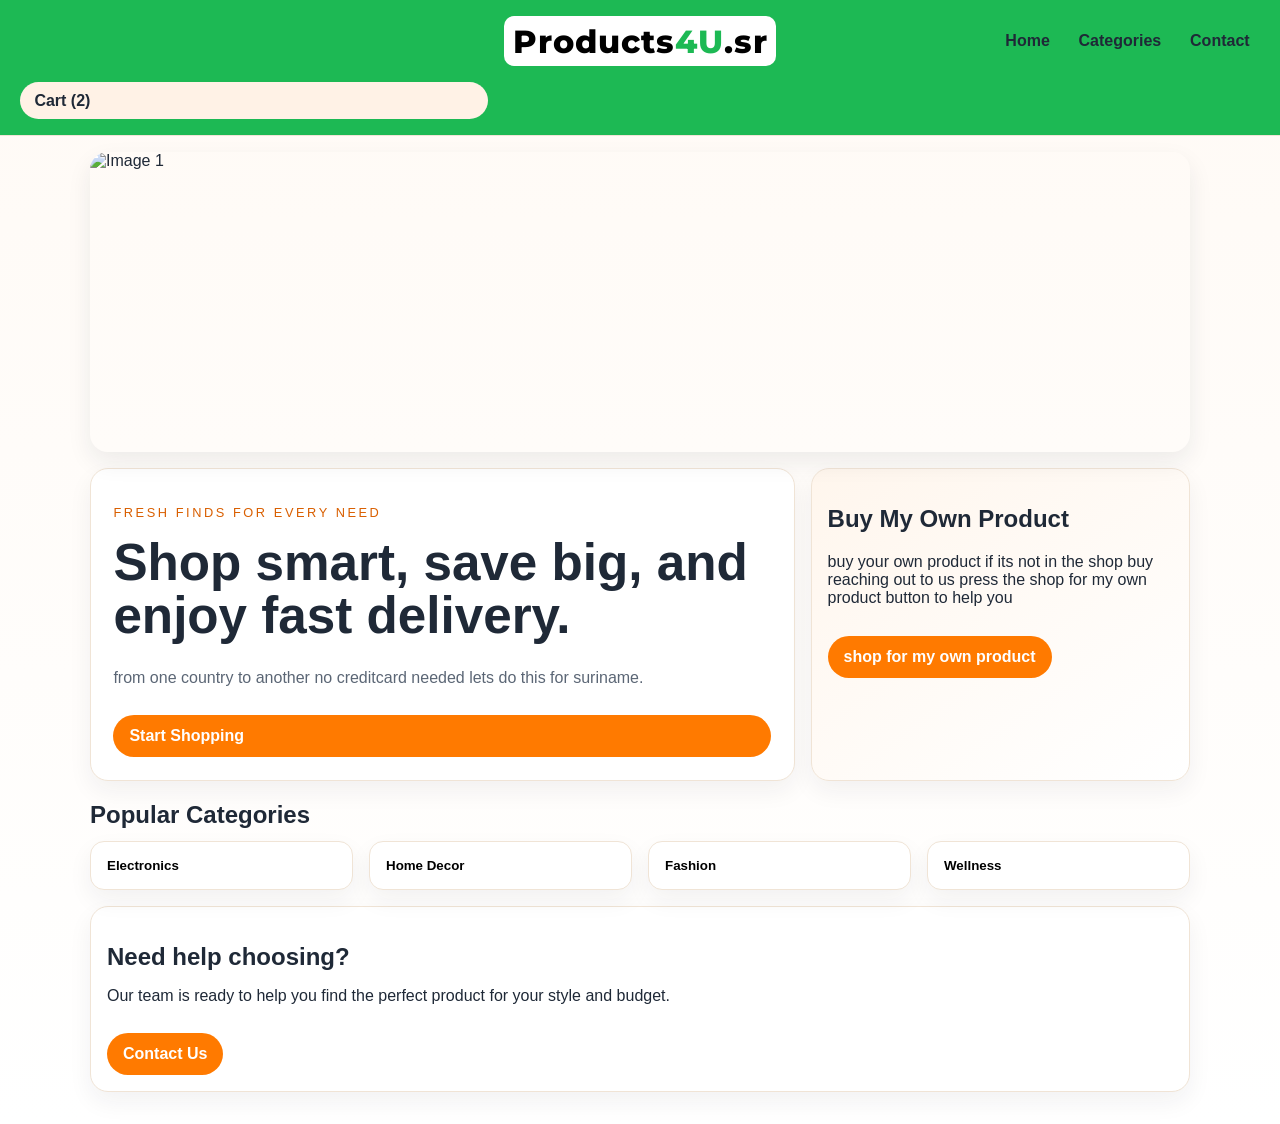
==== index.html @ 1dea8d4e "Add files via upload" ====
<!DOCTYPE html>
<html lang="en">
  <head>
    <meta charset="UTF-8" />
    <meta name="viewport" content="width=device-width, initial-scale=1.0" />
    <title>Products4U | Home</title>
    <link rel="preconnect" href="https://fonts.googleapis.com" />
    <link rel="preconnect" href="https://fonts.gstatic.com" crossorigin />
    <link href="https://fonts.googleapis.com/css2?family=Montserrat:wght@800&display=swap" rel="stylesheet" />
    <link rel="stylesheet" href="style.css" />
  </head>
  <body>
    <header class="topbar">
      <div class="topbar-left"></div>
      <div class="brand logo" aria-label="Products4U.sr">
        <span class="products">Products</span><span class="fouru">4U</span><span class="domain">.sr</span>
      </div>
      <nav class="nav-links">
        <a class="nav-link" href="#home">Home</a>
        <a class="nav-link" href="#categories">Categories</a>
        <a class="nav-link" href="#contact">Contact</a>
      </nav>
      <a class="cart-btn" href="#featured">Cart (2)</a>
    </header>

    <main>
      <header class="header-slider">
        <div class="slides">
          <div class="slide">
            <img src="https://picsum.photos/id/1015/1200/300" alt="Image 1" />
          </div>
          <div class="slide">
            <img src="https://picsum.photos/id/1016/1200/300" alt="Image 2" />
          </div>
          <div class="slide">
            <img src="https://picsum.photos/id/1018/1200/300" alt="Image 3" />
          </div>
          <div class="slide">
            <img src="https://picsum.photos/id/1020/1200/300" alt="Image 4" />
          </div>
        </div>
      </header>

      <section class="hero" id="home">
        <div class="hero-copy">
          <p class="eyebrow">Fresh finds for every need</p>
          <h1>Shop smart, save big, and enjoy fast delivery.</h1>
          <p class="lede">from one country to another no creditcard needed lets do this for suriname.</p>
          <a class="primary-btn" href="startshop.html">Start Shopping</a>
        </div>
        <aside class="hero-card promo-panel">
          <h2>Buy My Own Product</h2>
          <p>buy your own product if its not in the shop buy reaching out to us press the shop for my own product button to help you</p>
          <a class="primary-btn" href="startshop.html">shop for my own product</a>
        </aside>
      </section>

      <section class="section" id="categories">
        <h2>Popular Categories</h2>
        <div class="cards-grid">
          <button class="mini-card" type="button">Electronics</button>
          <button class="mini-card" type="button">Home Decor</button>
          <button class="mini-card" type="button">Fashion</button>
          <button class="mini-card" type="button">Wellness</button>
        </div>
      </section>

     

      <section class="section promo-box" id="contact">
        <h2>Need help choosing?</h2>
        <p>Our team is ready to help you find the perfect product for your style and budget.</p>
        <a class="primary-btn" href="mailto:support@products4u.example">Contact Us</a>
      </section>
    </main>
  </body>
</html>
---- style.css ----
:root {
  color-scheme: light;
  font-family: Arial, Helvetica, sans-serif;
  --bg: #fffaf5;
  --panel: #ffffff;
  --text: #1f2937;
  --muted: #5b6675;
  --accent: #ff7a00;
  --accent-dark: #d95f00;
  --border: #f0e4d6;
}

* { box-sizing: border-box; }
html { scroll-behavior: smooth; }
body {
  margin: 0;
  background: linear-gradient(180deg, #fffaf5 0%, #fff 100%);
  color: var(--text);
}

.topbar {
  display: grid;
  grid-template-columns: 1fr auto 1fr;
  align-items: center;
  gap: 1rem;
  padding: 1rem 1.25rem;
  background: #1db954;
  border-bottom: 1px solid var(--border);
  position: sticky;
  top: 0;
  z-index: 10;
}
.topbar-left { justify-self: start; }
.brand { justify-self: center; font-size: 1.25rem; font-weight: 800; color: var(--accent-dark); }
.logo {
  font-family: 'Montserrat', sans-serif;
  font-size: 2rem;
  font-weight: 800;
  letter-spacing: 1px;
  background: #fff;
  padding: 0.35rem 0.55rem;
  border-radius: 10px;
}
.products { color: #000000; }
.fouru { color: #1db954; }
.domain { color: #000000; }
.nav-links, .cart-btn, .primary-btn { text-decoration: none; }
.nav-links { display: flex; gap: 0.5rem; flex-wrap: wrap; justify-self: end; align-items: center; }
.nav-links a, .cart-btn { color: var(--text); font-weight: 600; }
.nav-link {
  text-decoration: none;
  padding: 0.45rem 0.65rem;
  border-radius: 999px;
}
.nav-link:hover { background: #fff7ef; }
.cart-btn { background: #fff2e6; padding: 0.6rem 0.9rem; border-radius: 999px; }

main { padding: 1rem; }
.header-slider {
  width: 100%;
  height: 300px;
  overflow: hidden;
  position: relative;
  margin: 0 auto 1rem;
  max-width: 1100px;
  border-radius: 18px;
  box-shadow: 0 10px 24px rgba(31, 41, 55, 0.08);
}

.slides {
  display: flex;
  width: 400%;
  height: 100%;
  animation: slideRight 16s infinite;
}

.slide {
  width: 100%;
  flex-shrink: 0;
}

.slide img {
  width: 100%;
  height: 300px;
  object-fit: cover;
}

@keyframes slideRight {
  0%, 20% { transform: translateX(0); }
  25%, 45% { transform: translateX(-100%); }
  50%, 70% { transform: translateX(-200%); }
  75%, 95% { transform: translateX(-300%); }
  100% { transform: translateX(0); }
}

.hero {
  display: grid;
  grid-template-columns: 1.3fr 0.7fr;
  gap: 1rem;
  align-items: stretch;
  margin: 0 auto 1rem;
  max-width: 1100px;
}
.hero > div, .hero-card, .product-card, .mini-card, .promo-box {
  background: var(--panel);
  border: 1px solid var(--border);
  border-radius: 18px;
  box-shadow: 0 10px 24px rgba(31, 41, 55, 0.06);
}
.hero > div { padding: 1.4rem; }
.hero-copy { display: flex; flex-direction: column; justify-content: center; }
.eyebrow { text-transform: uppercase; letter-spacing: 0.2em; font-size: 0.8rem; color: var(--accent-dark); }
h1 { font-size: clamp(2rem, 6vw, 3.2rem); line-height: 1.05; margin: 0.2rem 0 0.6rem; }
.lede { color: var(--muted); max-width: 34rem; }
.primary-btn {
  display: inline-block;
  margin-top: 0.8rem;
  background: var(--accent);
  color: #fff;
  padding: 0.75rem 1rem;
  border-radius: 999px;
  font-weight: 700;
}
.primary-btn:hover { background: var(--accent-dark); }

.hero-card { padding: 1rem; background: linear-gradient(145deg, #fff6ed, #fff); }
.image-card img {
  width: 100%;
  height: 140px;
  object-fit: cover;
  border-radius: 14px;
  margin-bottom: 0.6rem;
}
.image-card h2 { margin: 0 0 0.25rem; font-size: 1.05rem; }
.image-card p { margin: 0; color: var(--muted); font-size: 0.95rem; }
.small-card img { height: 100px; }
.badge { display: inline-block; margin-top: 0.6rem; padding: 0.3rem 0.6rem; border-radius: 999px; background: #ffe6ce; color: #8a4a00; font-size: 0.9rem; }

.section { max-width: 1100px; margin: 0 auto 1rem; }
.section h2 { margin-bottom: 0.75rem; }
.cards-grid, .product-grid { display: grid; gap: 1rem; }
.cards-grid { grid-template-columns: repeat(4, 1fr); }
.product-grid { grid-template-columns: repeat(3, 1fr); }
.mini-card {
  padding: 1rem;
  font-weight: 700;
  background: #fff;
  border: 1px solid var(--border);
  border-radius: 14px;
  text-align: left;
  cursor: pointer;
}
.mini-card:hover { background: #fff7ef; border-color: #ffd2aa; }
.product-card { padding: 1rem; }
.product-tag { color: var(--accent-dark); font-size: 0.9rem; font-weight: 700; text-transform: uppercase; letter-spacing: 0.12em; }
.product-card p { color: var(--muted); }
.product-card strong { color: var(--accent-dark); font-size: 1.1rem; }
.promo-box { padding: 1rem; }

@media (max-width: 900px) {
  .hero, .cards-grid, .product-grid { grid-template-columns: 1fr 1fr; }
}

@media (max-width: 680px) {
  .topbar { flex-wrap: wrap; }
  .hero, .cards-grid, .product-grid { grid-template-columns: 1fr; }
  .nav-links { width: 100%; justify-content: space-between; }
}
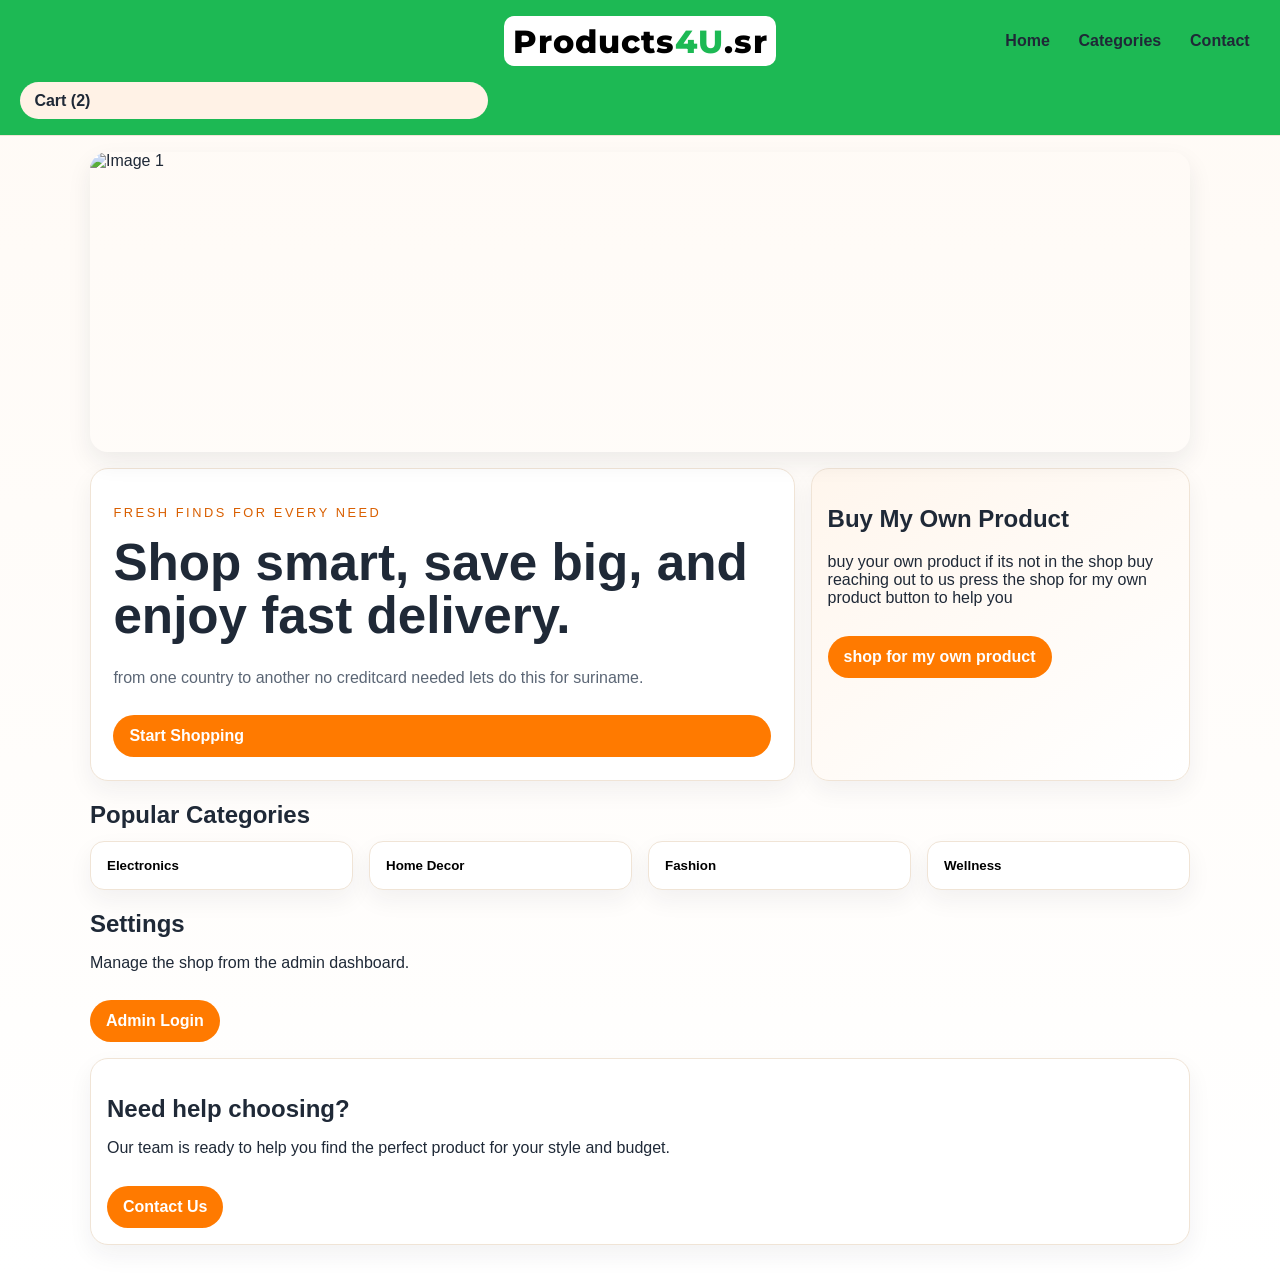
==== commit 5a057e31: "Add Settings admin login button and admin page Co-Authored-By: Devin AI <158243242+devin-ai-integrat" ====
--- a/index.html
+++ b/index.html
@@ -67,11 +67,36 @@
 
      
 
+      <section class="section" id="settings">
+        <h2>Settings</h2>
+        <p>Manage the shop from the admin dashboard.</p>
+        <button class="primary-btn" type="button" id="adminLoginBtn">Admin Login</button>
+      </section>
+
       <section class="section promo-box" id="contact">
         <h2>Need help choosing?</h2>
         <p>Our team is ready to help you find the perfect product for your style and budget.</p>
         <a class="primary-btn" href="mailto:support@products4u.example">Contact Us</a>
       </section>
     </main>
+
+    <div class="modal" id="loginModal" hidden>
+      <div class="modal-card">
+        <h2>Admin Login</h2>
+        <form id="loginForm">
+          <label for="username">Username</label>
+          <input id="username" name="username" type="text" autocomplete="username" required />
+          <label for="password">Password</label>
+          <input id="password" name="password" type="password" autocomplete="current-password" required />
+          <p class="form-error" id="loginError" hidden>Wrong username or password.</p>
+          <div class="modal-actions">
+            <button class="primary-btn" type="submit">Log in</button>
+            <button class="ghost-btn" type="button" id="cancelLogin">Cancel</button>
+          </div>
+        </form>
+      </div>
+    </div>
+
+    <script src="admin-login.js"></script>
   </body>
 </html>
--- a/style.css
+++ b/style.css
@@ -165,4 +165,45 @@
   .topbar { flex-wrap: wrap; }
   .hero, .cards-grid, .product-grid { grid-template-columns: 1fr; }
   .nav-links { width: 100%; justify-content: space-between; }
-}+}
+.modal {
+  position: fixed;
+  inset: 0;
+  display: flex;
+  align-items: center;
+  justify-content: center;
+  background: rgba(0, 0, 0, 0.45);
+  padding: 1rem;
+}
+.modal[hidden] { display: none; }
+.modal-card {
+  background: #fff;
+  border-radius: 18px;
+  padding: 1.5rem;
+  width: min(24rem, 100%);
+  box-shadow: 0 18px 40px rgba(0, 0, 0, 0.25);
+}
+.modal-card h2 { margin: 0 0 1rem; }
+.modal-card label { display: block; font-weight: 700; font-size: 0.9rem; margin-bottom: 0.3rem; }
+.modal-card input {
+  width: 100%;
+  padding: 0.7rem 0.8rem;
+  margin-bottom: 0.9rem;
+  border: 1px solid var(--border);
+  border-radius: 12px;
+  font: inherit;
+}
+.form-error { color: #c0392b; font-size: 0.9rem; margin: 0 0 0.6rem; }
+.form-error[hidden] { display: none; }
+.modal-actions { display: flex; gap: 0.6rem; align-items: center; }
+.ghost-btn {
+  margin-top: 0.8rem;
+  padding: 0.75rem 1rem;
+  border-radius: 999px;
+  border: 1px solid var(--border);
+  background: #fff;
+  font-weight: 700;
+  cursor: pointer;
+}
+.ghost-btn:hover { background: #fff7ef; }
+button.primary-btn, button.cart-btn { border: none; font: inherit; font-weight: 700; cursor: pointer; }
